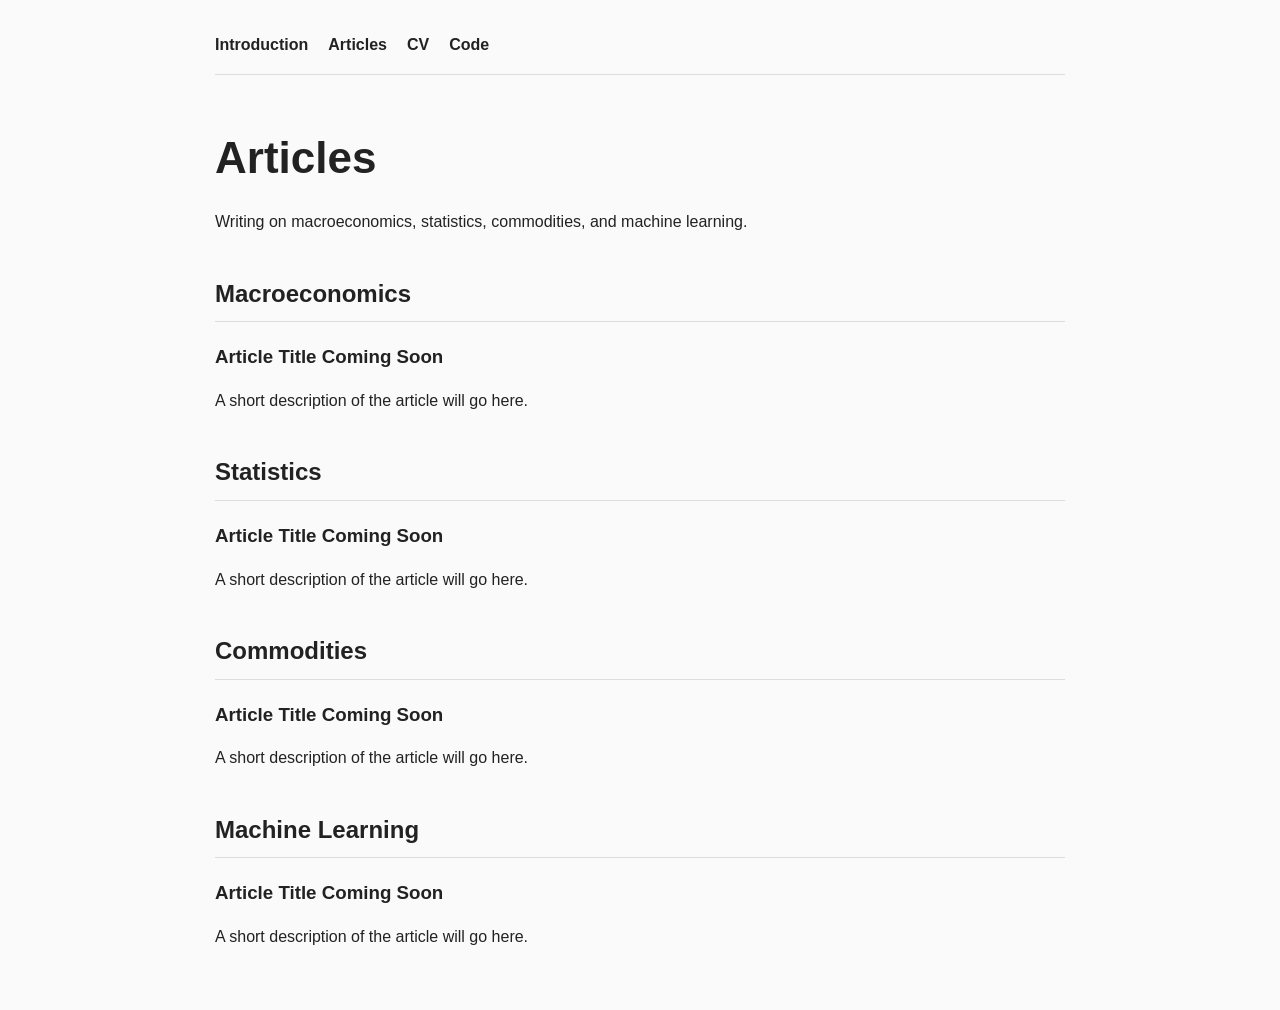
==== articles.html @ 719f23cd "Add files via upload" ====
<!DOCTYPE html>
<html lang="en">
<head>
  <meta charset="UTF-8" />
  <meta name="viewport" content="width=device-width, initial-scale=1.0" />
  <title>Bo Wang | Articles</title>
  <link rel="stylesheet" href="style.css" />
</head>
<body>
  <nav>
    <a href="index.html">Introduction</a>
    <a href="articles.html">Articles</a>
    <a href="cv.html">CV</a>
    <a href="code.html">Code</a>
  </nav>

  <main>
    <header>
      <h1>Articles</h1>
      <p>Writing on macroeconomics, statistics, commodities, and machine learning.</p>
    </header>

    <section>
      <h2>Macroeconomics</h2>
      <article>
        <h3>Article Title Coming Soon</h3>
        <p>A short description of the article will go here.</p>
      </article>
    </section>

    <section>
      <h2>Statistics</h2>
      <article>
        <h3>Article Title Coming Soon</h3>
        <p>A short description of the article will go here.</p>
      </article>
    </section>

    <section>
      <h2>Commodities</h2>
      <article>
        <h3>Article Title Coming Soon</h3>
        <p>A short description of the article will go here.</p>
      </article>
    </section>

    <section>
      <h2>Machine Learning</h2>
      <article>
        <h3>Article Title Coming Soon</h3>
        <p>A short description of the article will go here.</p>
      </article>
    </section>
  </main>
</body>
</html>
---- style.css ----
body {
  font-family: Arial, sans-serif;
  max-width: 850px;
  margin: 0 auto;
  padding: 32px 20px;
  line-height: 1.6;
  color: #222;
  background: #fafafa;
}

nav {
  display: flex;
  gap: 20px;
  margin-bottom: 48px;
  padding-bottom: 16px;
  border-bottom: 1px solid #ddd;
}

nav a {
  color: #222;
  text-decoration: none;
  font-weight: bold;
}

nav a:hover {
  color: #005fcc;
}

header {
  margin-bottom: 40px;
}

h1 {
  font-size: 44px;
  margin-bottom: 8px;
}

h2 {
  margin-top: 40px;
  border-bottom: 1px solid #ddd;
  padding-bottom: 8px;
}

h3 {
  margin-bottom: 4px;
}

a {
  color: #005fcc;
  text-decoration: none;
}

a:hover {
  text-decoration: underline;
}

article {
  margin-bottom: 28px;
}

ul {
  padding-left: 22px;
}

@media (max-width: 600px) {
  nav {
    flex-direction: column;
    gap: 8px;
  }

  h1 {
    font-size: 34px;
  }
}
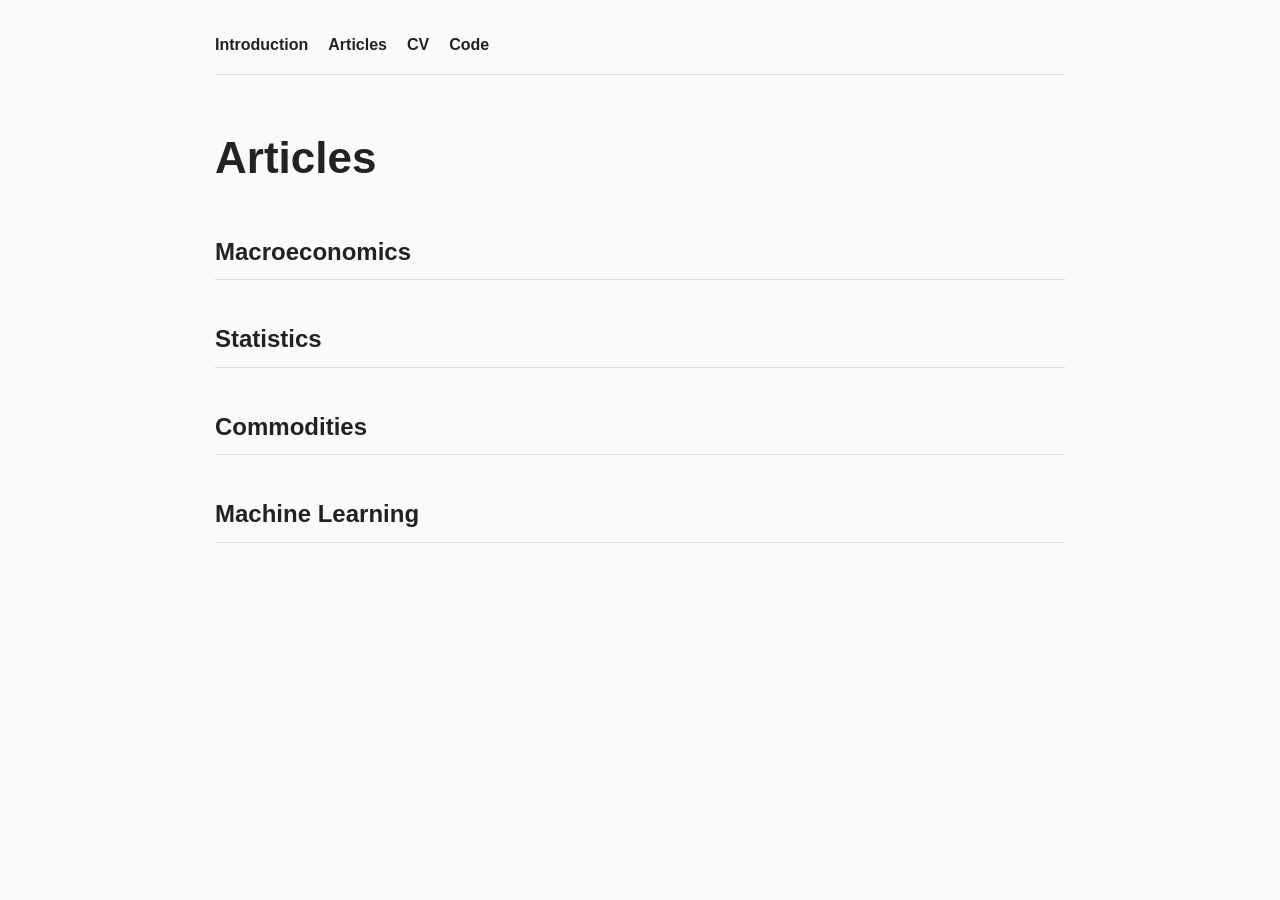
==== commit ae7cac8c: "Update articles.html" ====
--- a/articles.html
+++ b/articles.html
@@ -17,40 +17,40 @@
   <main>
     <header>
       <h1>Articles</h1>
-      <p>Writing on macroeconomics, statistics, commodities, and machine learning.</p>
+      <p></p>
     </header>
 
     <section>
       <h2>Macroeconomics</h2>
       <article>
-        <h3>Article Title Coming Soon</h3>
-        <p>A short description of the article will go here.</p>
+        <h3></h3>
+        <p></p>
       </article>
     </section>
 
     <section>
       <h2>Statistics</h2>
       <article>
-        <h3>Article Title Coming Soon</h3>
-        <p>A short description of the article will go here.</p>
+        <h3></h3>
+        <p></p>
       </article>
     </section>
 
     <section>
       <h2>Commodities</h2>
       <article>
-        <h3>Article Title Coming Soon</h3>
-        <p>A short description of the article will go here.</p>
+        <h3></h3>
+        <p></p>
       </article>
     </section>
 
     <section>
       <h2>Machine Learning</h2>
       <article>
-        <h3>Article Title Coming Soon</h3>
-        <p>A short description of the article will go here.</p>
+        <h3></h3>
+        <p></p>
       </article>
     </section>
   </main>
 </body>
-</html>+</html>
